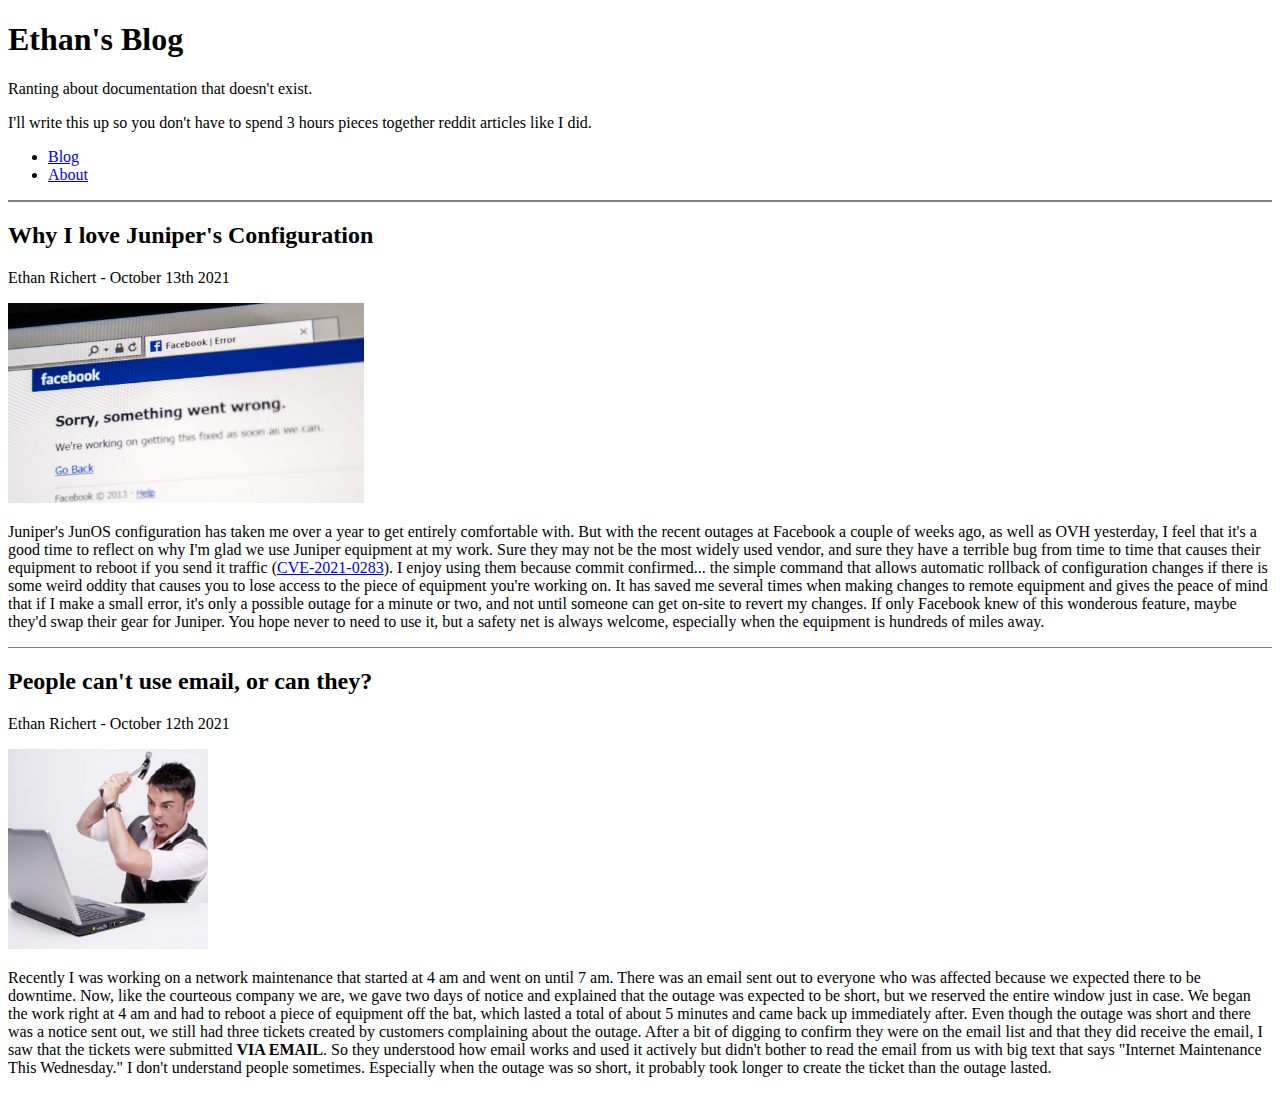
==== index.html @ ad6db6cb "push website" ====
<!DOCTYPE html>
<html lang="en">
<head>
  <meta charset="UTF-8">
  <meta http-equiv="X-UA-Compatible" content="IE=edge">
  <meta name="viewport" content="width=device-width, initial-scale=1.0">
  <meta name="description" content="Ethan's Famous Blog - Home"/>
  <meta name="author" content="Ethan Richert">
  <meta property="article1:published_time" content="2021-10-13" />
  <meta property="article2:published_time" content="2021-10-12" />

  <title>Ethan's Best Blog</title>
</head>
<body>
  <header>
    <h1>Ethan's Blog</h1>
    <p>Ranting about documentation that doesn't exist.</p>
    <p>I'll write this up so you don't have to spend 3 hours pieces together reddit articles like I did.</p>
  </header>
  <nav>
    <ul>
      <li><a href="index.html">Blog</a></li>
      <li><a href="about.html">About</a></li>
    </ul>
  </nav>
  <hr style="height:2px;border-width:0;color:gray;background-color:gray">
  <div class="article">
    <h2>Why I love Juniper's Configuration</h2>
   <p>Ethan Richert - October 13th 2021</p>
   <img height=200 src="facebook_outage.jpg" alt="bad facebook">
   <p>Juniper's JunOS configuration has taken me over a year to get entirely comfortable with. But with the recent outages at Facebook a couple of weeks ago, as well as OVH yesterday, I feel that it's a good time to reflect on why I'm glad we use Juniper equipment at my work. Sure they may not be the most widely used vendor, and sure they have a terrible bug from time to time that causes their equipment to reboot if you send it traffic (<a href="https://kb.juniper.net/InfoCenter/index?page=content&id=JSA11200">CVE-2021-0283</a>). I enjoy using them because commit confirmed... the simple command that allows automatic rollback of configuration changes if there is some weird oddity that causes you to lose access to the piece of equipment you're working on. It has saved me several times when making changes to remote equipment and gives the peace of mind that if I make a small error, it's only a possible outage for a minute or two, and not until someone can get on-site to revert my changes. If only Facebook knew of this wonderous feature, maybe they'd swap their gear for Juniper. You hope never to need to use it, but a safety net is always welcome, especially when the equipment is hundreds of miles away. </p>
  </div>

  <hr style="height:1px;border-width:0;color:gray;background-color:gray">

  <div class="article">
    <h2>People can't use email, or can they?</h2>
   <p>Ethan Richert - October 12th 2021</p>
    <img height=200 src="email_frustrated.png" alt="ugh email">
    <p>Recently I was working on a network maintenance that started at 4 am and went on until 7 am. There was an email sent out to everyone who was affected because we expected there to be downtime. Now, like the courteous company we are, we gave two days of notice and explained that the outage was expected to be short, but we reserved the entire window just in case. We began the work right at 4 am and had to reboot a piece of equipment off the bat, which lasted a total of about 5 minutes and came back up immediately after. Even though the outage was short and there was a notice sent out, we still had three tickets created by customers complaining about the outage. After a bit of digging to confirm they were on the email list and that they did receive the email, I saw that the tickets were submitted <strong>VIA EMAIL</strong>. So they understood how email works and used it actively but didn't bother to read the email from us with big text that says "Internet Maintenance This Wednesday." I don't understand people sometimes. Especially when the outage was so short, it probably took longer to create the ticket than the outage lasted.</p>
  </div>
</body>
</html>
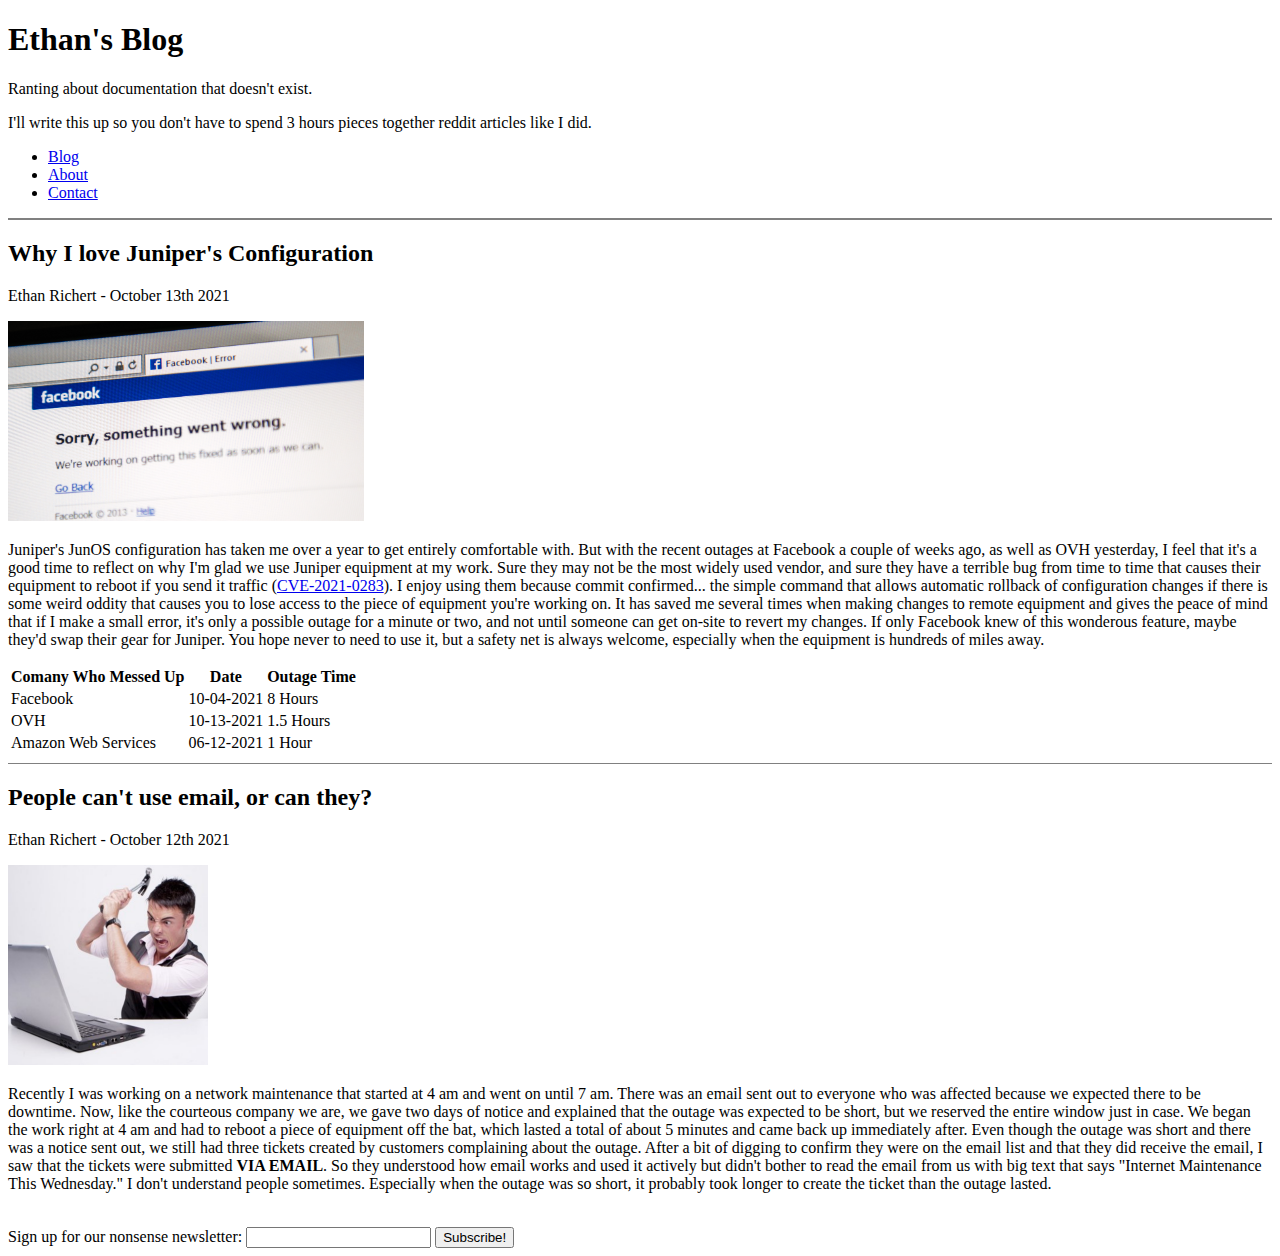
==== commit f622d061: "added contact.html and newsletter form on infex.html" ====
--- a/index.html
+++ b/index.html
@@ -21,6 +21,7 @@
     <ul>
       <li><a href="index.html">Blog</a></li>
       <li><a href="about.html">About</a></li>
+      <li><a href="contact.html">Contact</a></li>
     </ul>
   </nav>
   <hr style="height:2px;border-width:0;color:gray;background-color:gray">
@@ -29,6 +30,28 @@
    <p>Ethan Richert - October 13th 2021</p>
    <img height=200 src="facebook_outage.jpg" alt="bad facebook">
    <p>Juniper's JunOS configuration has taken me over a year to get entirely comfortable with. But with the recent outages at Facebook a couple of weeks ago, as well as OVH yesterday, I feel that it's a good time to reflect on why I'm glad we use Juniper equipment at my work. Sure they may not be the most widely used vendor, and sure they have a terrible bug from time to time that causes their equipment to reboot if you send it traffic (<a href="https://kb.juniper.net/InfoCenter/index?page=content&id=JSA11200">CVE-2021-0283</a>). I enjoy using them because commit confirmed... the simple command that allows automatic rollback of configuration changes if there is some weird oddity that causes you to lose access to the piece of equipment you're working on. It has saved me several times when making changes to remote equipment and gives the peace of mind that if I make a small error, it's only a possible outage for a minute or two, and not until someone can get on-site to revert my changes. If only Facebook knew of this wonderous feature, maybe they'd swap their gear for Juniper. You hope never to need to use it, but a safety net is always welcome, especially when the equipment is hundreds of miles away. </p>
+   <table>
+     <tr>
+      <th>Comany Who Messed Up</th>
+      <th>Date</th>
+      <th>Outage Time</th>
+    </tr>
+    <tr>
+      <td>Facebook</td>
+      <td>10-04-2021</td>
+      <td>8 Hours</td>
+    </tr>
+    <tr>
+      <td>OVH</td>
+      <td>10-13-2021</td>
+      <td>1.5 Hours</td>
+    </tr>
+    <tr>
+      <td>Amazon Web Services</td>
+      <td>06-12-2021</td>
+      <td>1 Hour</td>
+    </tr>
+   </table>
   </div>
 
   <hr style="height:1px;border-width:0;color:gray;background-color:gray">
@@ -39,5 +62,12 @@
     <img height=200 src="email_frustrated.png" alt="ugh email">
     <p>Recently I was working on a network maintenance that started at 4 am and went on until 7 am. There was an email sent out to everyone who was affected because we expected there to be downtime. Now, like the courteous company we are, we gave two days of notice and explained that the outage was expected to be short, but we reserved the entire window just in case. We began the work right at 4 am and had to reboot a piece of equipment off the bat, which lasted a total of about 5 minutes and came back up immediately after. Even though the outage was short and there was a notice sent out, we still had three tickets created by customers complaining about the outage. After a bit of digging to confirm they were on the email list and that they did receive the email, I saw that the tickets were submitted <strong>VIA EMAIL</strong>. So they understood how email works and used it actively but didn't bother to read the email from us with big text that says "Internet Maintenance This Wednesday." I don't understand people sometimes. Especially when the outage was so short, it probably took longer to create the ticket than the outage lasted.</p>
   </div>
+  <br>
+  <form>
+    <label>Sign up for our nonsense newsletter:
+      <input type="text">
+    </label>
+    <button>Subscribe!</button>
+  </form>  
 </body>
 </html>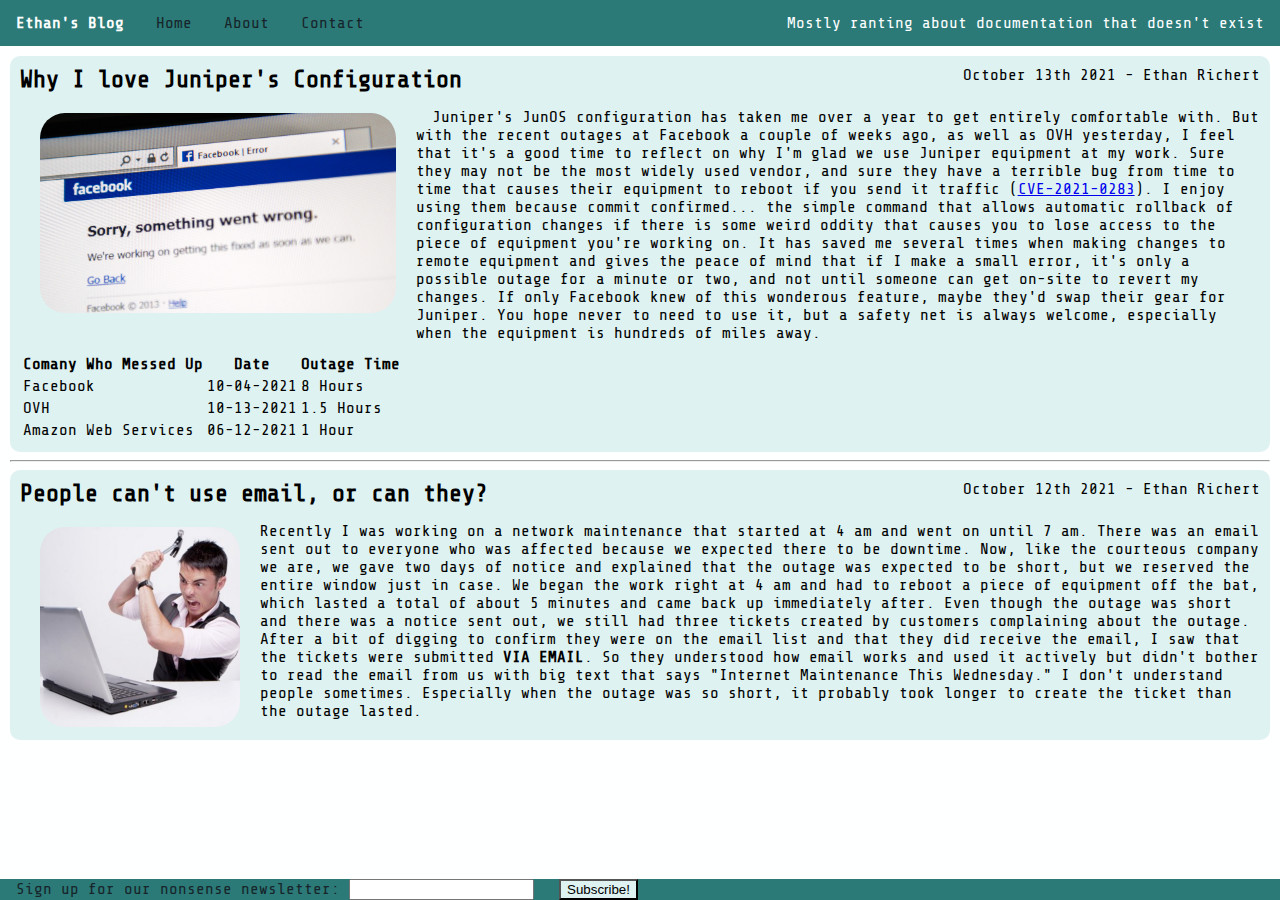
==== commit c1c88df6: "Added CSS" ====
--- a/index.html
+++ b/index.html
@@ -8,66 +8,72 @@
   <meta name="author" content="Ethan Richert">
   <meta property="article1:published_time" content="2021-10-13" />
   <meta property="article2:published_time" content="2021-10-12" />
+  <link rel="stylesheet" href="style.css">
+  <link rel="preconnect" href="https://fonts.googleapis.com">
+  <link rel="preconnect" href="https://fonts.gstatic.com" crossorigin>
+  <link href="https://fonts.googleapis.com/css2?family=Share+Tech+Mono&display=swap" rel="stylesheet">
 
   <title>Ethan's Best Blog</title>
 </head>
 <body>
   <header>
-    <h1>Ethan's Blog</h1>
-    <p>Ranting about documentation that doesn't exist.</p>
-    <p>I'll write this up so you don't have to spend 3 hours pieces together reddit articles like I did.</p>
+    <nav>
+      <ul>
+        <li><a href="index.html" class="title">Ethan's Blog</a></li>
+        <li><a href="index.html" class="item">Home</a></li>
+        <li><a href="about.html" class="item">About</a></li>
+        <li><a href="contact.html" class="item">Contact</a></li>
+        <li class="tagline"><a>Mostly ranting about documentation that doesn't exist</a></li>
+      </ul>
+    </nav>
   </header>
-  <nav>
-    <ul>
-      <li><a href="index.html">Blog</a></li>
-      <li><a href="about.html">About</a></li>
-      <li><a href="contact.html">Contact</a></li>
-    </ul>
-  </nav>
-  <hr style="height:2px;border-width:0;color:gray;background-color:gray">
-  <div class="article">
-    <h2>Why I love Juniper's Configuration</h2>
-   <p>Ethan Richert - October 13th 2021</p>
-   <img height=200 src="facebook_outage.jpg" alt="bad facebook">
-   <p>Juniper's JunOS configuration has taken me over a year to get entirely comfortable with. But with the recent outages at Facebook a couple of weeks ago, as well as OVH yesterday, I feel that it's a good time to reflect on why I'm glad we use Juniper equipment at my work. Sure they may not be the most widely used vendor, and sure they have a terrible bug from time to time that causes their equipment to reboot if you send it traffic (<a href="https://kb.juniper.net/InfoCenter/index?page=content&id=JSA11200">CVE-2021-0283</a>). I enjoy using them because commit confirmed... the simple command that allows automatic rollback of configuration changes if there is some weird oddity that causes you to lose access to the piece of equipment you're working on. It has saved me several times when making changes to remote equipment and gives the peace of mind that if I make a small error, it's only a possible outage for a minute or two, and not until someone can get on-site to revert my changes. If only Facebook knew of this wonderous feature, maybe they'd swap their gear for Juniper. You hope never to need to use it, but a safety net is always welcome, especially when the equipment is hundreds of miles away. </p>
-   <table>
-     <tr>
-      <th>Comany Who Messed Up</th>
-      <th>Date</th>
-      <th>Outage Time</th>
-    </tr>
-    <tr>
-      <td>Facebook</td>
-      <td>10-04-2021</td>
-      <td>8 Hours</td>
-    </tr>
-    <tr>
-      <td>OVH</td>
-      <td>10-13-2021</td>
-      <td>1.5 Hours</td>
-    </tr>
-    <tr>
-      <td>Amazon Web Services</td>
-      <td>06-12-2021</td>
-      <td>1 Hour</td>
-    </tr>
-   </table>
+
+  <div class="content">
+    <div class="article">
+    <h2>Why I love Juniper's Configuration<span>October 13th 2021 - Ethan Richert</span></h2>
+    
+    <img src="facebook_outage.jpg" alt="bad facebook">
+    <p>&emsp;Juniper's JunOS configuration has taken me over a year to get entirely comfortable with. But with the recent outages at Facebook a couple of weeks ago, as well as OVH yesterday, I feel that it's a good time to reflect on why I'm glad we use Juniper equipment at my work. Sure they may not be the most widely used vendor, and sure they have a terrible bug from time to time that causes their equipment to reboot if you send it traffic (<a href="https://kb.juniper.net/InfoCenter/index?page=content&id=JSA11200">CVE-2021-0283</a>). I enjoy using them because commit confirmed... the simple command that allows automatic rollback of configuration changes if there is some weird oddity that causes you to lose access to the piece of equipment you're working on. It has saved me several times when making changes to remote equipment and gives the peace of mind that if I make a small error, it's only a possible outage for a minute or two, and not until someone can get on-site to revert my changes. If only Facebook knew of this wonderous feature, maybe they'd swap their gear for Juniper. You hope never to need to use it, but a safety net is always welcome, especially when the equipment is hundreds of miles away. </p>
+    <table>
+      <tr>
+        <th>Comany Who Messed Up</th>
+        <th>Date</th>
+        <th>Outage Time</th>
+      </tr>
+      <tr>
+        <td>Facebook</td>
+        <td>10-04-2021</td>
+        <td>8 Hours</td>
+      </tr>
+      <tr>
+        <td>OVH</td>
+        <td>10-13-2021</td>
+        <td>1.5 Hours</td>
+      </tr>
+      <tr>
+        <td>Amazon Web Services</td>
+        <td>06-12-2021</td>
+        <td>1 Hour</td>
+      </tr>
+    </table>
+    </div>
+
+    <hr class="article-break">
+
+    <div class="article">
+      <h2>People can't use email, or can they?<span>October 12th 2021 - Ethan Richert</span></h2>
+
+      <img src="email_frustrated.png" alt="ugh email">
+      <p>Recently I was working on a network maintenance that started at 4 am and went on until 7 am. There was an email sent out to everyone who was affected because we expected there to be downtime. Now, like the courteous company we are, we gave two days of notice and explained that the outage was expected to be short, but we reserved the entire window just in case. We began the work right at 4 am and had to reboot a piece of equipment off the bat, which lasted a total of about 5 minutes and came back up immediately after. Even though the outage was short and there was a notice sent out, we still had three tickets created by customers complaining about the outage. After a bit of digging to confirm they were on the email list and that they did receive the email, I saw that the tickets were submitted <strong>VIA EMAIL</strong>. So they understood how email works and used it actively but didn't bother to read the email from us with big text that says "Internet Maintenance This Wednesday." I don't understand people sometimes. Especially when the outage was so short, it probably took longer to create the ticket than the outage lasted.</p>
+    </div>
   </div>
-
-  <hr style="height:1px;border-width:0;color:gray;background-color:gray">
-
-  <div class="article">
-    <h2>People can't use email, or can they?</h2>
-   <p>Ethan Richert - October 12th 2021</p>
-    <img height=200 src="email_frustrated.png" alt="ugh email">
-    <p>Recently I was working on a network maintenance that started at 4 am and went on until 7 am. There was an email sent out to everyone who was affected because we expected there to be downtime. Now, like the courteous company we are, we gave two days of notice and explained that the outage was expected to be short, but we reserved the entire window just in case. We began the work right at 4 am and had to reboot a piece of equipment off the bat, which lasted a total of about 5 minutes and came back up immediately after. Even though the outage was short and there was a notice sent out, we still had three tickets created by customers complaining about the outage. After a bit of digging to confirm they were on the email list and that they did receive the email, I saw that the tickets were submitted <strong>VIA EMAIL</strong>. So they understood how email works and used it actively but didn't bother to read the email from us with big text that says "Internet Maintenance This Wednesday." I don't understand people sometimes. Especially when the outage was so short, it probably took longer to create the ticket than the outage lasted.</p>
-  </div>
-  <br>
-  <form>
-    <label>Sign up for our nonsense newsletter:
-      <input type="text">
-    </label>
-    <button>Subscribe!</button>
-  </form>  
+  <div class="footer">
+    <form>
+      <label>Sign up for our nonsense newsletter:
+        <input type="text">
+      </label>
+      <button>Subscribe!</button>
+    </form>
+  </div>  
 </body>
 </html>--- a/style.css
+++ b/style.css
@@ -0,0 +1,131 @@
+/* Color Scheme
+
+Grey #17252A
+Blue #2B7A78
+Teal #3AAFA9
+Almost White #DEF2F1
+White #FEFFFF
+
+*/
+
+body {
+    margin: 0;
+    background-color: #FEFFFF;
+    font-family: 'Share Tech Mono', monospace;
+}
+
+
+/* https://www.w3schools.com/css/css_navbar_horizontal.asp */
+
+nav ul {
+    list-style-type: none;
+    padding: 0;
+    margin: 0;
+    overflow: hidden;
+    background-color: #2B7A78;
+}
+nav li {
+    float: left;
+}
+
+.tagline {
+    float: right;
+    display: block;
+    color: #FEFFFF;
+    text-align: center;
+    padding: 14px 16px;
+    text-decoration: none;
+}
+
+nav .item{
+    display: block;
+    color: #17252A;
+    text-align: center;
+    padding: 14px 16px;
+    text-decoration: none;
+}
+
+nav .item:hover {
+    background-color: #DEF2F1;
+  }
+
+nav .title{
+    display: block;
+    color: #FEFFFF;
+    text-align: center;
+    font-weight: bold;
+    padding: 14px 16px;
+    text-decoration: none;
+}
+
+/* Debate Adding In The Future
+nav .active {
+    background-color: #2B7A78;
+  }*/
+
+.content {
+    margin: 10px;
+}
+
+.article {
+    padding: 10px;
+    background-color: #DEF2F1; 
+    border-radius: 10px;
+    min-height: 250px;
+}
+
+.article h2 {
+    margin: 0;
+    font-weight: bold;
+}
+
+/* https://stackoverflow.com/a/15556982 */
+.article h2 span { 
+    font-size:16px;
+    font-weight: normal;
+    float: right;
+}
+
+.article img {
+    border-radius: 25px;
+    float: left;
+    margin: 20px 20px 20px;
+    height: 200px;
+    
+}
+
+.article p {
+    padding: 15px 0 10px 0;
+    margin: 0;
+}
+
+/* Add styling for tables */
+
+.footer {
+    position: fixed;
+    left: 0;
+    bottom: 0;
+    width: 100%;
+    background-color: #2B7A78;
+    color: #17252A;
+    text-align: left;   
+}
+ .footer label {
+    padding: 14px 16px;
+ }
+
+/* Add additonal styling here */
+.footer button {
+     background-color: #DEF2F1;
+ }
+
+hr .article-break { 
+    height: 1px;
+    border-width: 0;
+    color: gray;
+    background-color: gray"
+}
+
+.content form label{
+    display: block;
+}